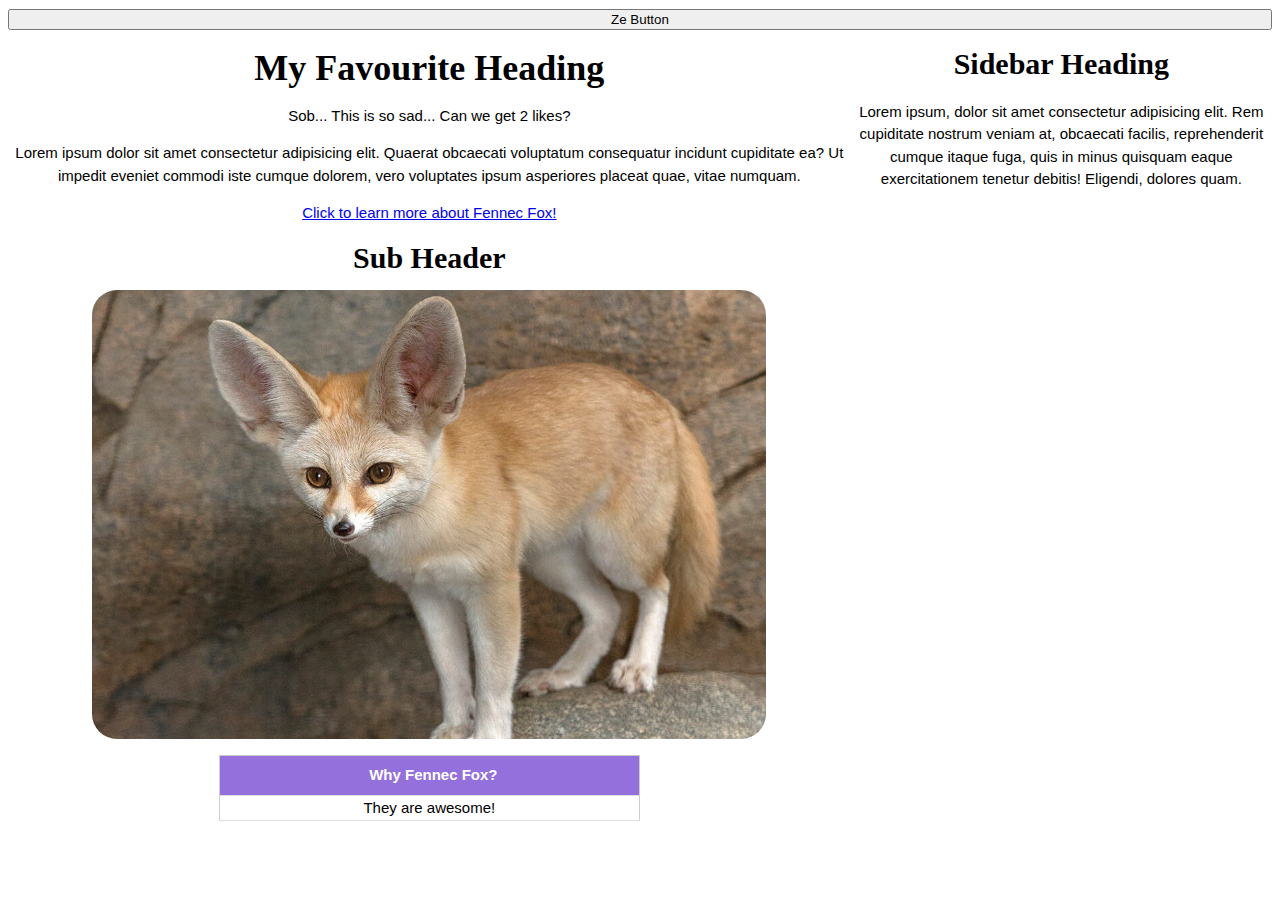
==== index.html @ d32c9333 "Week 1 Work" ====
<!DOCTYPE html>
<html lang="en">
<head>
    <meta charset="UTF-8">
    <meta name="viewport" content="width=device-width, initial-scale=1.0">

    <title>My Page</title>

    <link rel="stylesheet" href="./styles.css" />
</head>
<body>
    <nav>
        <button type="button" onclick="alert('Button Jumpscare')" class="btn">Ze Button</button>
    </nav>

    <div class="content">
        <h1>My Favourite Heading</h1>
        <subtitle>Sob... This is so sad... Can we get 2 likes?</subtitle>

        <p>
            Lorem ipsum dolor sit amet consectetur adipisicing elit. Quaerat obcaecati voluptatum consequatur incidunt cupiditate ea? Ut impedit eveniet commodi iste cumque dolorem, vero voluptates ipsum asperiores placeat quae, vitae numquam.
        </p>
        <a href="https://animals.sandiegozoo.org/animals/fennec-fox">Click to learn more about Fennec Fox!</a>
        <h2>Sub Header</h2>
        <img alt="Fennec Fox Image" src="./assets/fennec-fox-image.jpg" class="head-image" />
        <table>
            <thead>
                <th>Why Fennec Fox?</th>
            </thead>
            <tbody>
                <tr>
                    <td>They are awesome!</td>
                </tr>
            </tbody>
        </table>
    </div>
    <div class="sidebar">
        <h2>Sidebar Heading</h2>
        <p>
            Lorem ipsum, dolor sit amet consectetur adipisicing elit. Rem cupiditate nostrum veniam at, obcaecati facilis, reprehenderit cumque itaque fuga, quis in minus quisquam eaque exercitationem tenetur debitis! Eligendi, dolores quam.
        </p>
    </div>
</body>
</html>
---- styles.css ----
html {
    box-sizing: border-box;
}

*, *:before, *:after {
    box-sizing: inherit;
}

html, body {
    font-family: Verdana, Geneva, Tahoma, sans-serif;
    font-size: 15px;
    text-align: center;
    line-height: 1.5;
}

body {
    float: left;
}

h1 {
    font-size: 36px;
}

h2 {
    font-size: 30px;
}

h3 {
    font-size: 24px;
}

h1, h2, h3 {
    font-family:'Times New Roman', Times, serif;
    font-weight: 4000;
    margin: 10px;
}

.head-image {
    display: block;
    margin-left: auto;
    margin-right: auto;
    border-radius: 25px;
    max-width: 80%;
}

.btn {
    width: 100%;
}

.content {
    float: left;
    width: 66.6666%;
}

.sidebar {
    float: left;
    width: 33.3333%;
}

table {
    border: 1px solid #ccc;
    border-collapse: collapse;
    border-spacing: 0;
    width: 50%;
    display: table;
    margin: 16px;
    margin-left: auto;
    margin-right: auto;
}

thead {
    color: #fff;
    background-color: mediumpurple;
}

tr {
    border-bottom: 1px solid #ddd;
}

th {
    padding: 8px 8px 8px 16px;
    display: table-cell;
    vertical-align: top;
}
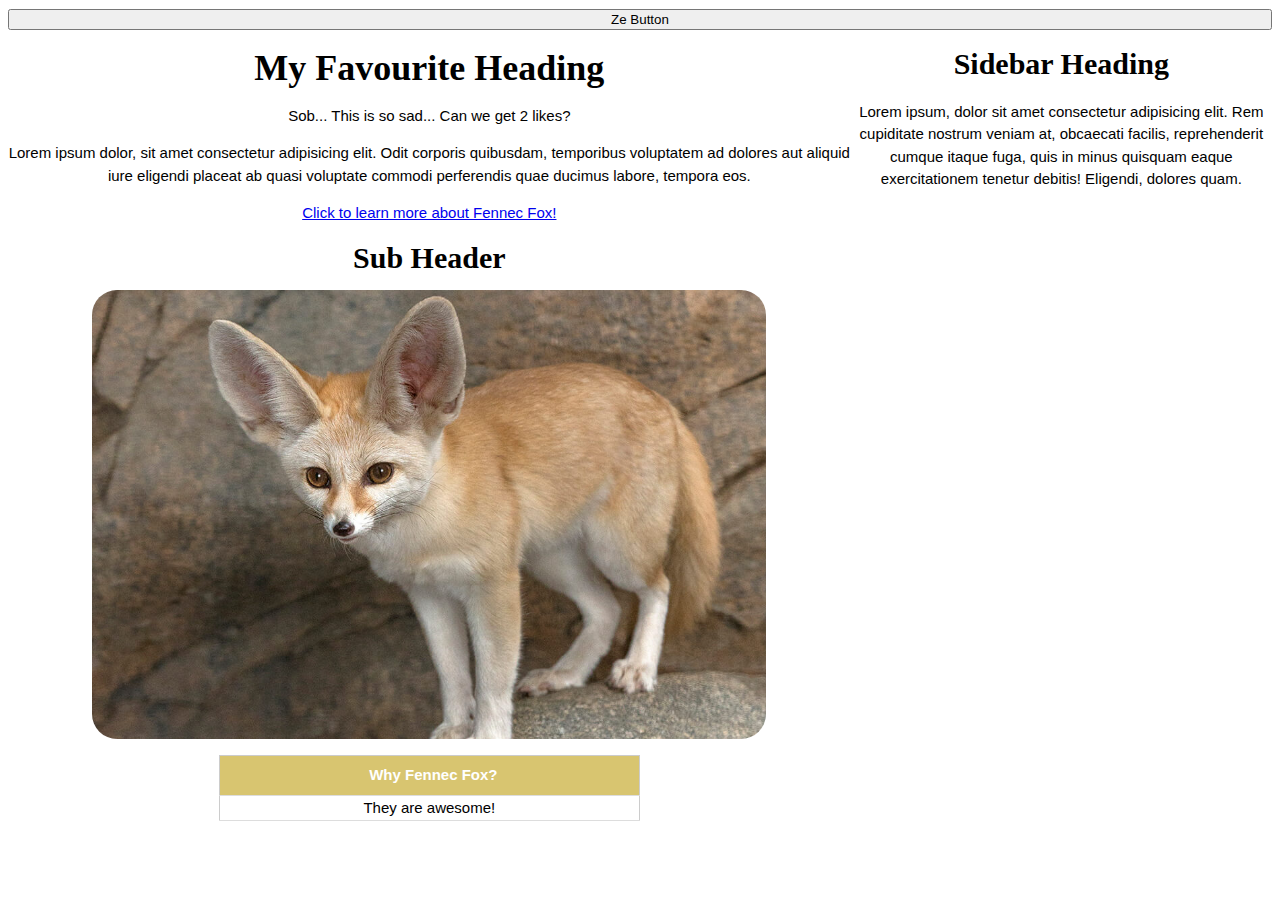
==== commit 4b3d7aae: "Week 1 Exercise Work - (Created index page html, css, and asset folder for files.)" ====
--- a/index.html
+++ b/index.html
@@ -18,7 +18,7 @@
         <subtitle>Sob... This is so sad... Can we get 2 likes?</subtitle>
 
         <p>
-            Lorem ipsum dolor sit amet consectetur adipisicing elit. Quaerat obcaecati voluptatum consequatur incidunt cupiditate ea? Ut impedit eveniet commodi iste cumque dolorem, vero voluptates ipsum asperiores placeat quae, vitae numquam.
+            Lorem ipsum dolor, sit amet consectetur adipisicing elit. Odit corporis quibusdam, temporibus voluptatem ad dolores aut aliquid iure eligendi placeat ab quasi voluptate commodi perferendis quae ducimus labore, tempora eos.
         </p>
         <a href="https://animals.sandiegozoo.org/animals/fennec-fox">Click to learn more about Fennec Fox!</a>
         <h2>Sub Header</h2>
--- a/styles.css
+++ b/styles.css
@@ -70,7 +70,7 @@
 
 thead {
     color: #fff;
-    background-color: mediumpurple;
+    background-color: rgb(216, 197, 112);
 }
 
 tr {
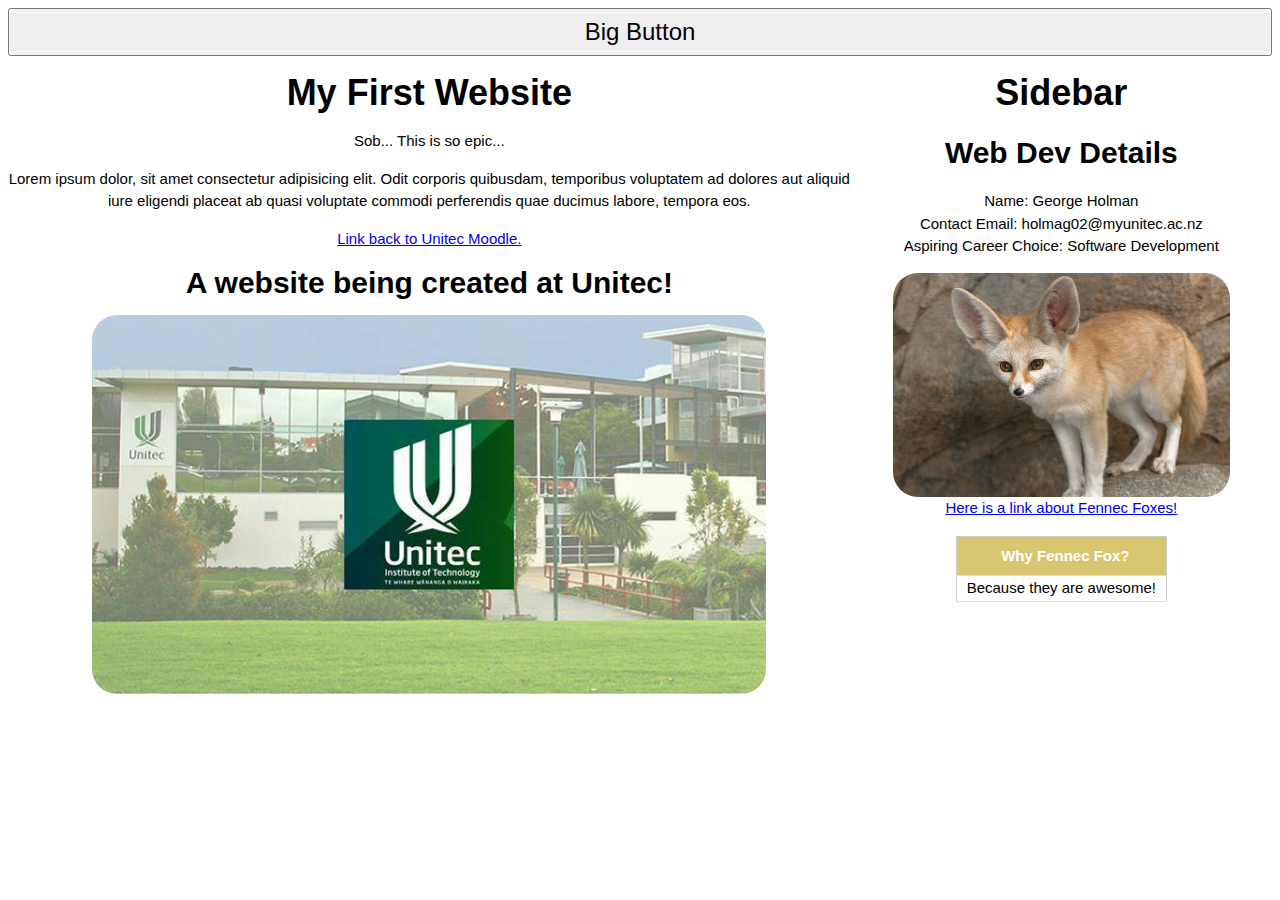
==== commit a696d6a6: "Week 1 Homework Edits - (Added Homework Requirements)" ====
--- a/index.html
+++ b/index.html
@@ -10,35 +10,45 @@
 </head>
 <body>
     <nav>
-        <button type="button" onclick="alert('Button Jumpscare')" class="btn">Ze Button</button>
+        <button type="button" onclick="alert('Button Jumpscare')" class="btn">Big Button</button>
     </nav>
 
     <div class="content">
-        <h1>My Favourite Heading</h1>
-        <subtitle>Sob... This is so sad... Can we get 2 likes?</subtitle>
+        <h1>My First Website</h1>
+        <subtitle>Sob... This is so epic...</subtitle>
 
         <p>
             Lorem ipsum dolor, sit amet consectetur adipisicing elit. Odit corporis quibusdam, temporibus voluptatem ad dolores aut aliquid iure eligendi placeat ab quasi voluptate commodi perferendis quae ducimus labore, tempora eos.
         </p>
-        <a href="https://animals.sandiegozoo.org/animals/fennec-fox">Click to learn more about Fennec Fox!</a>
-        <h2>Sub Header</h2>
+       
+        <a href="https://moodle.unitec.ac.nz/my/">Link back to Unitec Moodle.</a>
+        
+        <h2>A website being created at Unitec!</h2>
+        <img alt="Unitec Image" src="./assets/unitec-image.jpg" class="head-image" />
+    </div>
+   
+    <div class="sidebar">
+        <h1>Sidebar</h1>
+        <h2>Web Dev Details</h2>
+        <p>
+            Name: George Holman<br>
+            Contact Email: holmag02@myunitec.ac.nz<br>
+            Aspiring Career Choice: Software Development
+        </p>
+
         <img alt="Fennec Fox Image" src="./assets/fennec-fox-image.jpg" class="head-image" />
+        <a href="https://animals.sandiegozoo.org/animals/fennec-fox">Here is a link about Fennec Foxes!</a>
+
         <table>
             <thead>
                 <th>Why Fennec Fox?</th>
             </thead>
             <tbody>
                 <tr>
-                    <td>They are awesome!</td>
+                    <td>Because they are awesome!</td>
                 </tr>
             </tbody>
         </table>
     </div>
-    <div class="sidebar">
-        <h2>Sidebar Heading</h2>
-        <p>
-            Lorem ipsum, dolor sit amet consectetur adipisicing elit. Rem cupiditate nostrum veniam at, obcaecati facilis, reprehenderit cumque itaque fuga, quis in minus quisquam eaque exercitationem tenetur debitis! Eligendi, dolores quam.
-        </p>
-    </div>
 </body>
 </html>--- a/styles.css
+++ b/styles.css
@@ -30,7 +30,7 @@
 }
 
 h1, h2, h3 {
-    font-family:'Times New Roman', Times, serif;
+    font-family:'Segoe UI', Tahoma, Geneva, Verdana, sans-serif;
     font-weight: 4000;
     margin: 10px;
 }
@@ -45,6 +45,8 @@
 
 .btn {
     width: 100%;
+    height: 48px;
+    font-size: 24px;
 }
 
 .content {
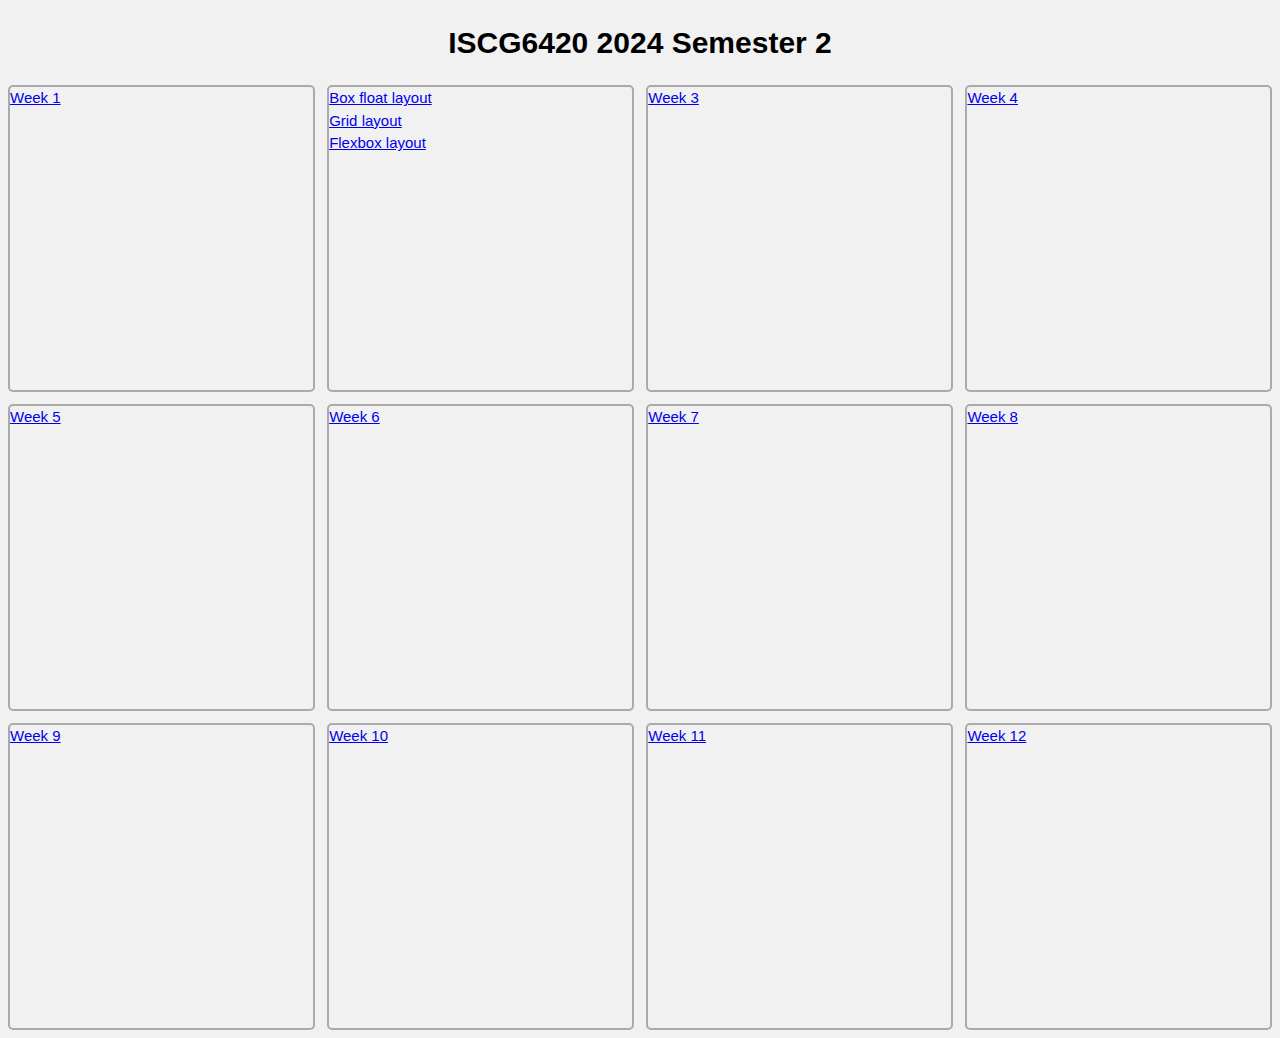
==== commit 8ef720bd: "Week 2 Work" ====
--- a/index.html
+++ b/index.html
@@ -3,52 +3,31 @@
 <head>
     <meta charset="UTF-8">
     <meta name="viewport" content="width=device-width, initial-scale=1.0">
-
-    <title>My Page</title>
-
+    <title>ISCG6420 Home Page</title>
     <link rel="stylesheet" href="./styles.css" />
 </head>
 <body>
-    <nav>
-        <button type="button" onclick="alert('Button Jumpscare')" class="btn">Big Button</button>
-    </nav>
+    <h1>ISCG6420 2024 Semester 2</h1>
+    <main>
+        <div class="grid-container">
+            <div class="grid-tile"><a href="./week1/index.html">Week 1</a></div>
+            <div class="grid-tile">
+                <div><a href="./week2/floatlayout.html">Box float layout</a></div>
+                <div><a href="./week2/gridlayout.html">Grid layout</a></div>
+                <div><a href="./week2/flexboxlayout.html">Flexbox layout</a></div>
+            </div>
+            <div class="grid-tile"><a href="./week3/index.html">Week 3</a></div>
+            <div class="grid-tile"><a href="./week4/index.html">Week 4</a></div>
+            <div class="grid-tile"><a href="./week5/index.html">Week 5</a></div>
+            <div class="grid-tile"><a href="./week6/index.html">Week 6</a></div>  
+            <div class="grid-tile"><a href="./week7/index.html">Week 7</a></div>
+            <div class="grid-tile"><a href="./week8/index.html">Week 8</a></div>
+            <div class="grid-tile"><a href="./week9/index.html">Week 9</a></div>
+            <div class="grid-tile"><a href="./week10/index.html">Week 10</a></div>
+            <div class="grid-tile"><a href="./week11/index.html">Week 11</a></div>
+            <div class="grid-tile"><a href="./week12/index.html">Week 12</a></div>
 
-    <div class="content">
-        <h1>My First Website</h1>
-        <subtitle>Sob... This is so epic...</subtitle>
-
-        <p>
-            Lorem ipsum dolor, sit amet consectetur adipisicing elit. Odit corporis quibusdam, temporibus voluptatem ad dolores aut aliquid iure eligendi placeat ab quasi voluptate commodi perferendis quae ducimus labore, tempora eos.
-        </p>
-       
-        <a href="https://moodle.unitec.ac.nz/my/">Link back to Unitec Moodle.</a>
-        
-        <h2>A website being created at Unitec!</h2>
-        <img alt="Unitec Image" src="./assets/unitec-image.jpg" class="head-image" />
-    </div>
-   
-    <div class="sidebar">
-        <h1>Sidebar</h1>
-        <h2>Web Dev Details</h2>
-        <p>
-            Name: George Holman<br>
-            Contact Email: holmag02@myunitec.ac.nz<br>
-            Aspiring Career Choice: Software Development
-        </p>
-
-        <img alt="Fennec Fox Image" src="./assets/fennec-fox-image.jpg" class="head-image" />
-        <a href="https://animals.sandiegozoo.org/animals/fennec-fox">Here is a link about Fennec Foxes!</a>
-
-        <table>
-            <thead>
-                <th>Why Fennec Fox?</th>
-            </thead>
-            <tbody>
-                <tr>
-                    <td>Because they are awesome!</td>
-                </tr>
-            </tbody>
-        </table>
-    </div>
+        </div>
+    </main>
 </body>
 </html>--- a/styles.css
+++ b/styles.css
@@ -2,85 +2,43 @@
     box-sizing: border-box;
 }
 
-*, *:before, *:after {
+*,
+*:before,
+*:after {
     box-sizing: inherit;
 }
 
-html, body {
+.clear::after {
+    content: "";
+    clear: both;
+    display: table;
+}
+
+html,
+body {
     font-family: Verdana, Geneva, Tahoma, sans-serif;
     font-size: 15px;
-    text-align: center;
     line-height: 1.5;
+    color: #000;
+    background-color: #f1f1f1;
 }
 
 body {
-    float: left;
+    margin-top: 0;
 }
 
 h1 {
-    font-size: 36px;
+    text-align: center;
 }
 
-h2 {
-    font-size: 30px;
+.grid-container {
+    display: grid;
+    gap: 12.5px;
+    grid-template-columns: minmax(0, 1fr) minmax(0, 1fr) minmax(0, 1fr) minmax(0, 1fr);
 }
-
-h3 {
-    font-size: 24px;
-}
-
-h1, h2, h3 {
-    font-family:'Segoe UI', Tahoma, Geneva, Verdana, sans-serif;
-    font-weight: 4000;
-    margin: 10px;
-}
-
-.head-image {
-    display: block;
-    margin-left: auto;
-    margin-right: auto;
-    border-radius: 25px;
-    max-width: 80%;
-}
-
-.btn {
-    width: 100%;
-    height: 48px;
-    font-size: 24px;
-}
-
-.content {
-    float: left;
-    width: 66.6666%;
-}
-
-.sidebar {
-    float: left;
-    width: 33.3333%;
-}
-
-table {
-    border: 1px solid #ccc;
-    border-collapse: collapse;
-    border-spacing: 0;
-    width: 50%;
-    display: table;
-    margin: 16px;
-    margin-left: auto;
-    margin-right: auto;
-}
-
-thead {
-    color: #fff;
-    background-color: rgb(216, 197, 112);
-}
-
-tr {
-    border-bottom: 1px solid #ddd;
-}
-
-th {
-    padding: 8px 8px 8px 16px;
-    display: table-cell;
-    vertical-align: top;
+.grid-tile {
+    border: 2px solid #aaa;
+    border-radius: 5px;
+    aspect-ratio: 1;
+    overflow: scroll;
 }